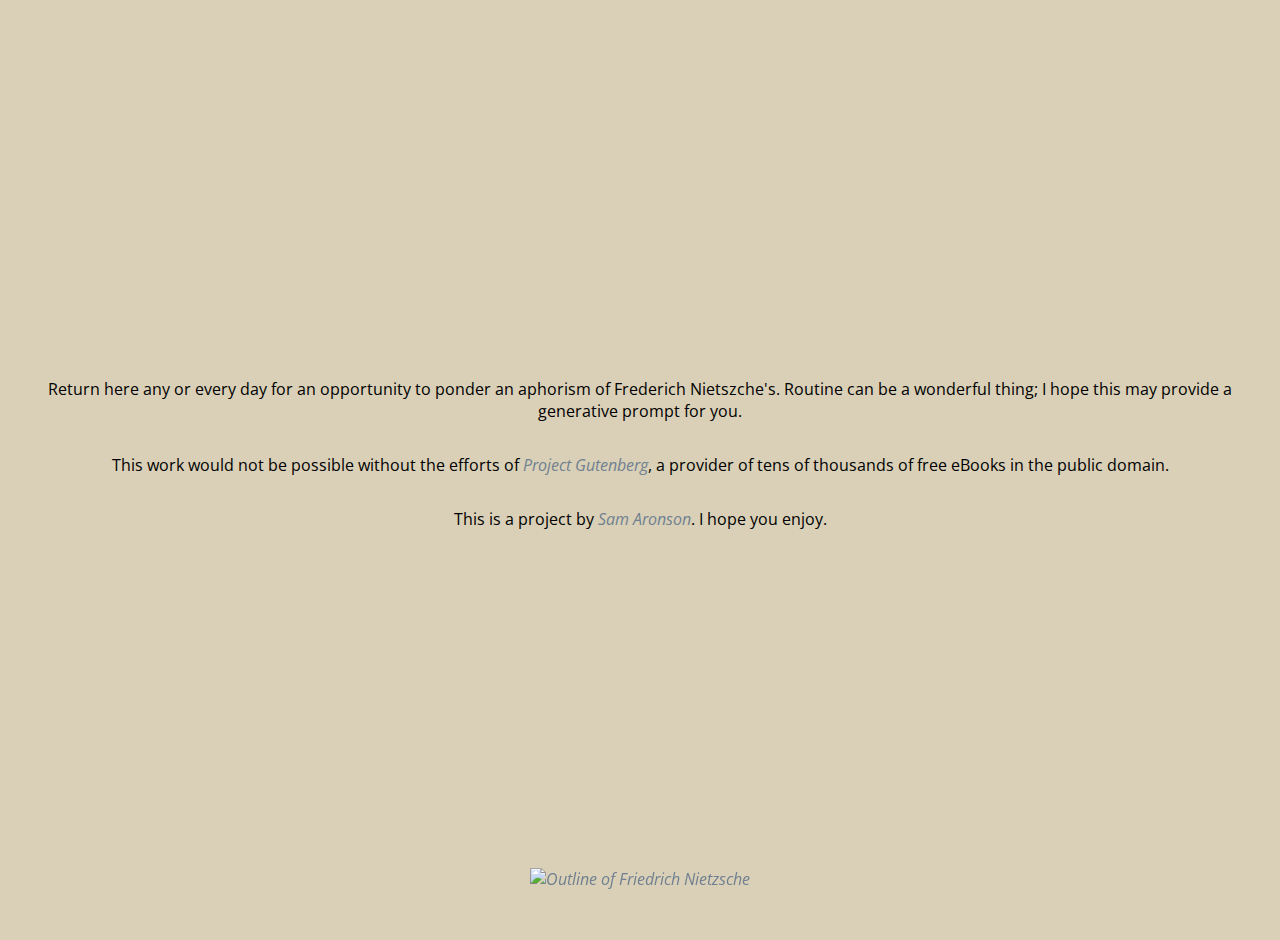
==== website/about.html @ fa8900bf "initial fe implementation. thanks claude for the help" ====
<!DOCTYPE html>
<html>
<head>
  <meta charset="UTF-8">
  <meta name="viewport" content="width=device-width, initial-scale=1.0">
  <title>About Aphorism a Day</title>
  <link rel="icon" type="image/png" href="icon.png">

  <!-- fonts -->
  <link rel="preconnect" href="https://fonts.googleapis.com">
  <link rel="preconnect" href="https://fonts.gstatic.com" crossorigin>
  <link href="https://fonts.googleapis.com/css2?family=Merriweather:wght@300;400;700&family=Open+Sans:ital,wght@0,300..800;1,300..800&display=swap" rel="stylesheet">

  <link rel="stylesheet" href="styles.css">
</head>
<body>
  <div class="container">
    <p>
        Return here any or every day for an opportunity to ponder an aphorism of Frederich Nietszche's. Routine can be a wonderful thing; I hope this may provide a generative prompt for you.
    </p>
    <p>
        This work would not be possible without the efforts of <a href="https://gutenberg.org/">Project Gutenberg</a>, a provider of tens of thousands of free eBooks in the public domain. 
    </p>
    <p>
        This is a project by <a href="https://sa.maronson.co">Sam Aronson</a>. I hope you enjoy.
    </p>
    </p>
  </div>
  <nav class="navbar">
    <a href="index.html" class="nav-link"><img src="logo.svg", alt="Outline of Friedrich Nietzsche"/></a>
  </nav>
  <script src="script.js"></script>
</body>
</html>
---- website/styles.css ----
body {
    background-color: #d9d0b7;
    color: #000000;
    font-family: 'Open Sans', sans-serif;
    margin: 0;
    padding: 0;
  }
  
  body a {
    text-decoration: none;
    font-style: italic; 
    color: slategray
  }

  body a :visited {
    color: lightgray;
  }
  .container {
    display: flex;
    flex-direction: column;
    justify-content: center;
    align-items: center;
    min-height: 100vh;
    text-align: center;
    padding: 20px;
  }
  
  .aphorism {
    font-size: 24px;
    margin-bottom: 20px;
    font-family: 'Merriweather', serif;
  }
  
  .meta {
    font-size: 18px;
    font-family: 'Open Sans', sans-serif;
    margin-bottom: 40px;
  }
  
  .number {
    font-weight: bold;
  }
  
  .work {
    font-style: italic;
  }
  
  .navbar {
    position: fixed;
    bottom: 0;
    left: 0;
    right: 0;
    padding: 10px;
    text-align: center;
  }
 
  .nav-link img {
    height: 30px;
    width: auto;
    text-decoration: none;
    transition: color 0.3s ease;
  }
  
  .nav-link img:hover {
    filter: grayscale(20)
  }
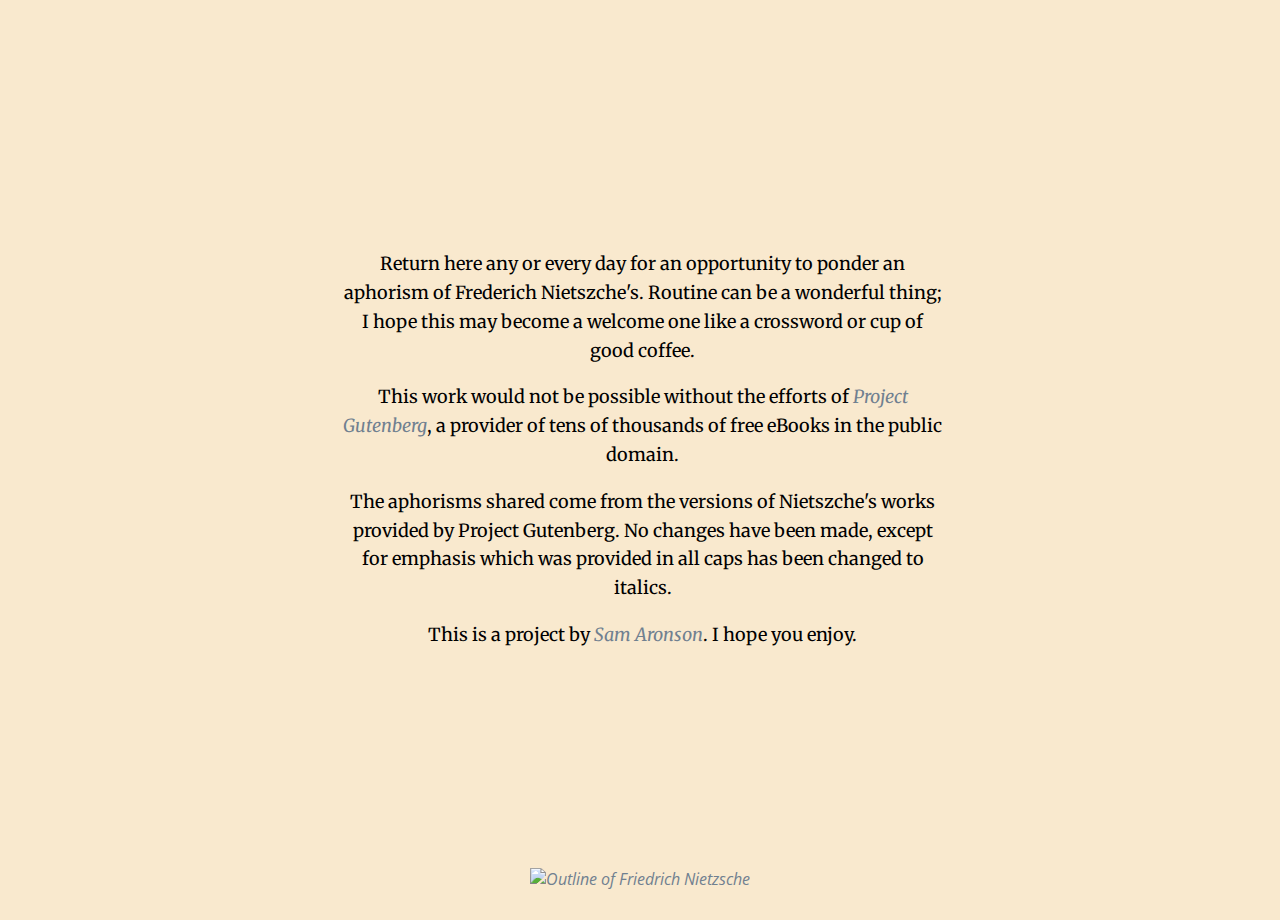
==== commit 20518db9: "css changes; applied formatters" ====
--- a/website/about.html
+++ b/website/about.html
@@ -1,34 +1,47 @@
 <!DOCTYPE html>
 <html>
-<head>
-  <meta charset="UTF-8">
-  <meta name="viewport" content="width=device-width, initial-scale=1.0">
-  <title>About Aphorism a Day</title>
-  <link rel="icon" type="image/png" href="icon.png">
+  <head>
+    <meta charset="UTF-8" />
+    <meta name="viewport" content="width=device-width, initial-scale=1.0" />
+    <title>About Aphorism a Day</title>
+    <link rel="icon" type="image/png" href="icon.png" />
 
-  <!-- fonts -->
-  <link rel="preconnect" href="https://fonts.googleapis.com">
-  <link rel="preconnect" href="https://fonts.gstatic.com" crossorigin>
-  <link href="https://fonts.googleapis.com/css2?family=Merriweather:wght@300;400;700&family=Open+Sans:ital,wght@0,300..800;1,300..800&display=swap" rel="stylesheet">
+    <!-- fonts -->
+    <link rel="preconnect" href="https://fonts.googleapis.com" />
+    <link rel="preconnect" href="https://fonts.gstatic.com" crossorigin />
+    <link
+      href="https://fonts.googleapis.com/css2?family=Merriweather:wght@300;400;700&family=Open+Sans:ital,wght@0,300..800;1,300..800&display=swap"
+      rel="stylesheet"
+    />
 
-  <link rel="stylesheet" href="styles.css">
-</head>
-<body>
-  <div class="container">
-    <p>
-        Return here any or every day for an opportunity to ponder an aphorism of Frederich Nietszche's. Routine can be a wonderful thing; I hope this may provide a generative prompt for you.
-    </p>
-    <p>
-        This work would not be possible without the efforts of <a href="https://gutenberg.org/">Project Gutenberg</a>, a provider of tens of thousands of free eBooks in the public domain. 
-    </p>
-    <p>
-        This is a project by <a href="https://sa.maronson.co">Sam Aronson</a>. I hope you enjoy.
-    </p>
-    </p>
-  </div>
-  <nav class="navbar">
-    <a href="index.html" class="nav-link"><img src="logo.svg", alt="Outline of Friedrich Nietzsche"/></a>
-  </nav>
-  <script src="script.js"></script>
-</body>
-</html>+    <link rel="stylesheet" href="styles.css" />
+  </head>
+  <body>
+    <div class="container">
+      <div class="aphorism">
+        <p>
+          Return here any or every day for an opportunity to ponder an aphorism
+          of Frederich Nietszche's. Routine can be a wonderful thing; I hope
+          this may become a welcome one like a crossword or cup of good coffee.
+        </p>
+        <p>
+          This work would not be possible without the efforts of
+          <a href="https://gutenberg.org/">Project Gutenberg</a>, a provider of
+          tens of thousands of free eBooks in the public domain.
+        </p>
+        <p>
+          The aphorisms shared come from the versions of Nietszche's works provided by Project Gutenberg. No changes have been made, except for emphasis which was provided in all caps has been changed to italics.
+        </p>
+        <p>
+          This is a project by <a href="https://sa.maronson.co">Sam Aronson</a>.
+          I hope you enjoy.
+        </p>
+      </div>
+    </div>
+    <nav class="navbar">
+      <a href="index.html" class="nav-link"
+        ><img src="logo.svg" , alt="Outline of Friedrich Nietzsche"
+      /></a>
+    </nav>
+  </body>
+</html>
--- a/website/styles.css
+++ b/website/styles.css
@@ -1,10 +1,14 @@
+:root {
+  --background-color: rgb(249, 233, 206)
+}
 body {
-    background-color: #d9d0b7;
+    background-color: var(--background-color);
     color: #000000;
     font-family: 'Open Sans', sans-serif;
+    min-height: 100vh;
     margin: 0;
     padding: 0;
-  }
+    }
   
   body a {
     text-decoration: none;
@@ -22,19 +26,23 @@
     align-items: center;
     min-height: 100vh;
     text-align: center;
-    padding: 20px;
+    padding: 10px;
+    margin-left: 5px;
   }
   
   .aphorism {
-    font-size: 24px;
+    font-size: 18px;
+    line-height: 1.6;
     margin-bottom: 20px;
+    max-width: 50ch;
     font-family: 'Merriweather', serif;
   }
   
   .meta {
     font-size: 18px;
     font-family: 'Open Sans', sans-serif;
-    margin-bottom: 40px;
+    margin-top: 10px;
+    margin-bottom: 60px;
   }
   
   .number {
@@ -52,6 +60,7 @@
     right: 0;
     padding: 10px;
     text-align: center;
+    background-color: var(--background-color);
   }
  
   .nav-link img {
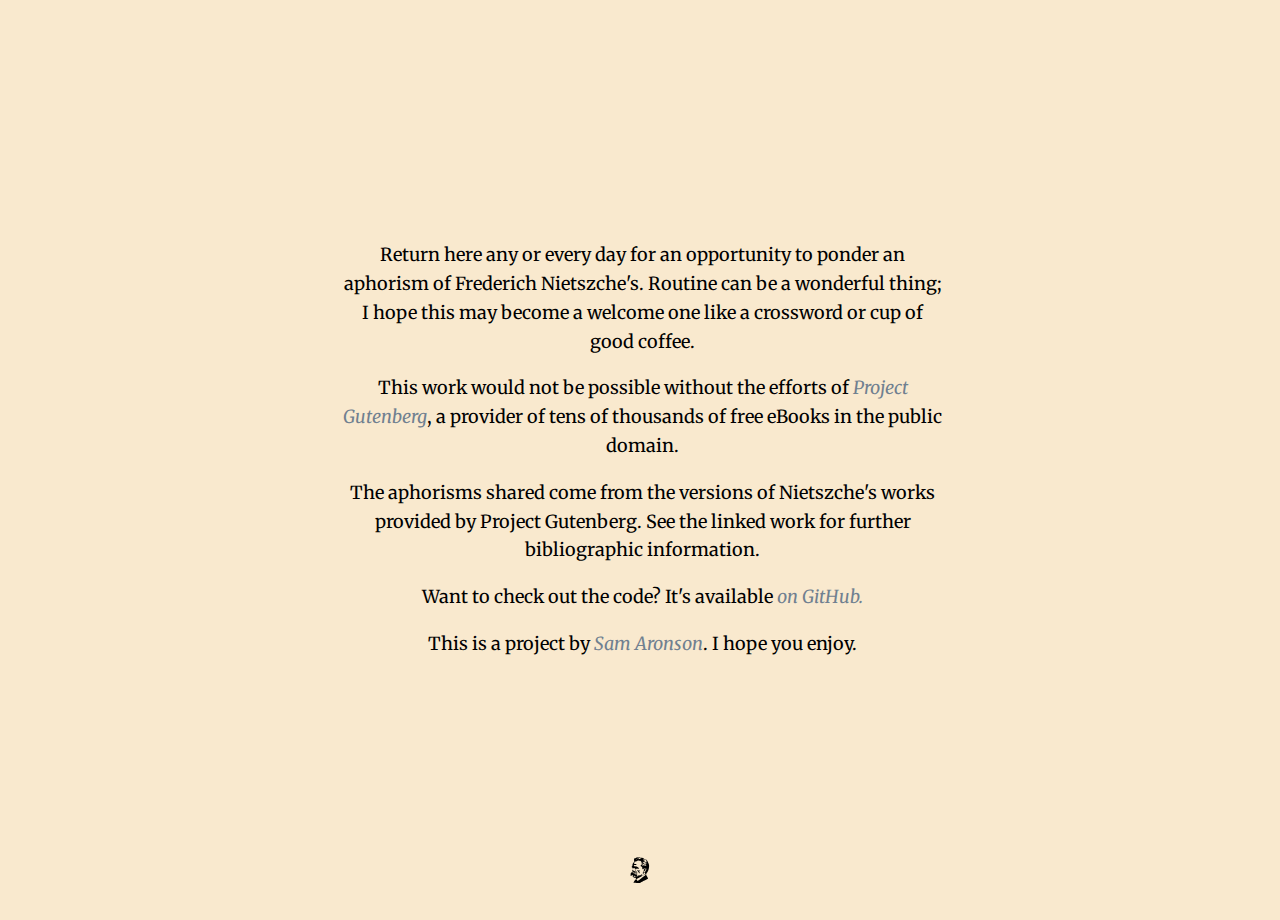
==== commit b8e08213: "add SEO metadata" ====
--- a/website/about.html
+++ b/website/about.html
@@ -30,7 +30,10 @@
           tens of thousands of free eBooks in the public domain.
         </p>
         <p>
-          The aphorisms shared come from the versions of Nietszche's works provided by Project Gutenberg. No changes have been made, except for emphasis which was provided in all caps has been changed to italics.
+          The aphorisms shared come from the versions of Nietszche's works provided by Project Gutenberg. See the linked work for further bibliographic information. 
+        </p>
+        <p>
+          Want to check out the code? It's available <a href="https://github.com/aronsa/aphorism-a-day">on GitHub.</a>
         </p>
         <p>
           This is a project by <a href="https://sa.maronson.co">Sam Aronson</a>.
